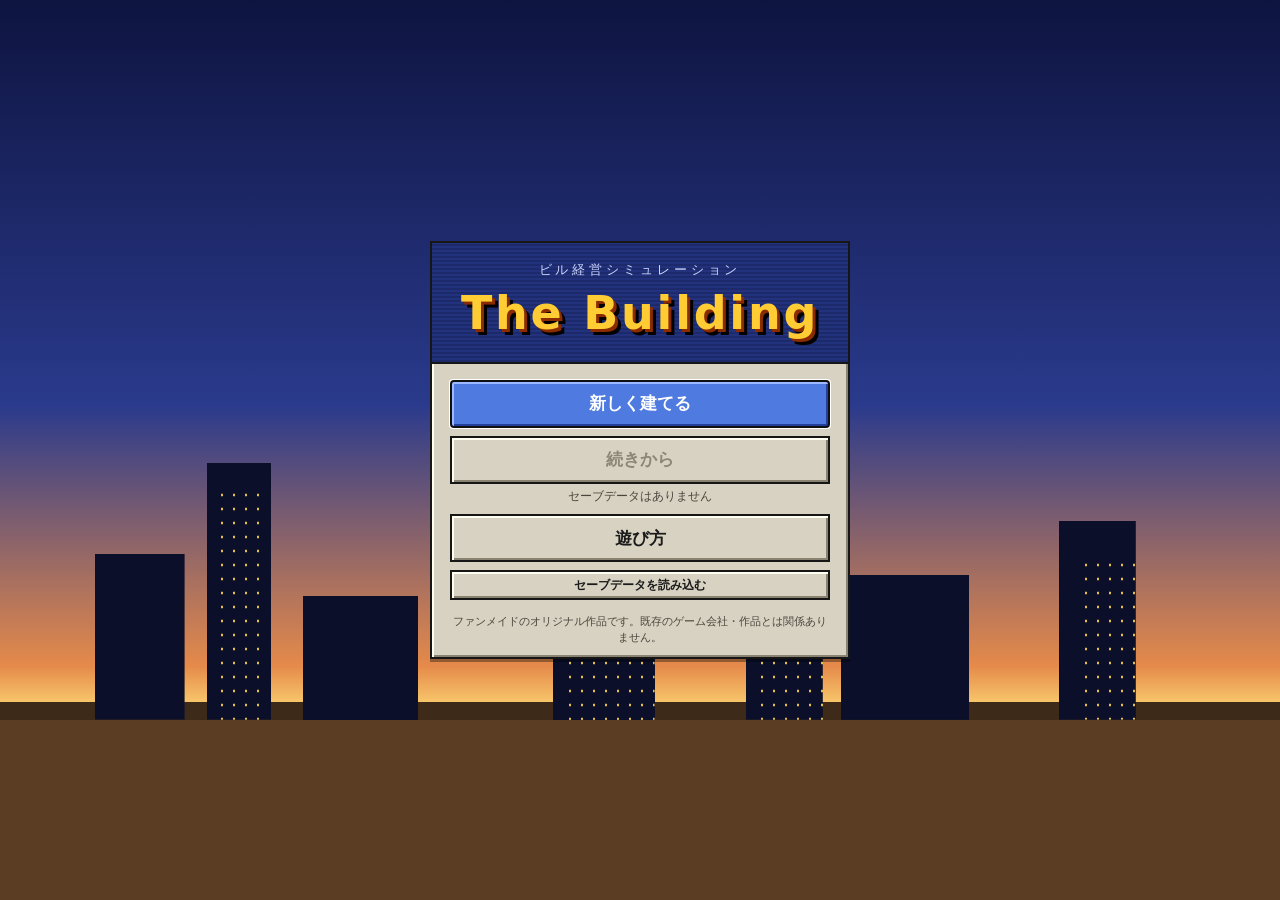
==== index.html @ 1d13aba8 "Add The Building: a browser tower-building simulation Static ES-module SPA (no build step) inspired " ====
<!doctype html>
<html lang="ja">
<head>
<meta charset="utf-8">
<meta name="viewport" content="width=device-width, initial-scale=1, maximum-scale=1, user-scalable=no, viewport-fit=cover">
<meta name="theme-color" content="#1c2a6b">
<meta name="description" content="The Building: ブラウザで遊べるビル経営シミュレーション。ロビーから100階の大聖堂まで、超高層ビルを育てよう。">
<meta name="mobile-web-app-capable" content="yes">
<meta name="apple-mobile-web-app-capable" content="yes">
<meta name="apple-mobile-web-app-status-bar-style" content="black-translucent">
<meta name="apple-mobile-web-app-title" content="The Building">
<meta name="format-detection" content="telephone=no">
<title>The Building</title>
<link rel="icon" type="image/svg+xml" href="data:image/svg+xml,%3Csvg xmlns='http://www.w3.org/2000/svg' viewBox='0 0 16 16' shape-rendering='crispEdges'%3E%3Crect width='16' height='16' fill='%232b4fa8'/%3E%3Crect x='0' y='13' width='16' height='3' fill='%235a3d22'/%3E%3Crect x='5' y='2' width='6' height='11' fill='%23222'/%3E%3Crect x='6' y='3' width='4' height='10' fill='%23d9d4c4'/%3E%3Crect x='6' y='4' width='1' height='1' fill='%23ffd34d'/%3E%3Crect x='8' y='4' width='1' height='1' fill='%23ffd34d'/%3E%3Crect x='7' y='6' width='1' height='1' fill='%23ffd34d'/%3E%3Crect x='9' y='6' width='1' height='1' fill='%23ffd34d'/%3E%3Crect x='6' y='8' width='1' height='1' fill='%23ffd34d'/%3E%3Crect x='8' y='8' width='1' height='1' fill='%23ffd34d'/%3E%3Crect x='7' y='11' width='2' height='2' fill='%23553'/%3E%3Crect x='7' y='0' width='2' height='2' fill='%23ffd34d'/%3E%3C/svg%3E">
<link rel="manifest" href="manifest.json">
<link rel="stylesheet" href="css/style.css">
</head>
<body>
<div id="app" class="is-title">
  <canvas id="view" aria-label="ビルの断面図"></canvas>

  <header id="hud" class="frame">
    <button class="hud-star" id="hud-star" title="★の進捗と財務"><span id="hud-stars">★☆☆☆☆</span></button>
    <button class="hud-cell hud-money" id="hud-money" title="財務を見る">
      <span class="hud-label">資金</span><span class="hud-val" id="hud-money-val">$0</span>
      <span class="hud-sub" id="hud-net"></span>
    </button>
    <div class="hud-cell hud-pop"><span class="hud-label">人口</span><span class="hud-val" id="hud-pop">0</span></div>
    <div class="hud-cell hud-date"><span class="hud-label" id="hud-day">1日目</span><span class="hud-val" id="hud-time">月 06:00</span></div>
    <div class="hud-speed" id="hud-speed" role="group" aria-label="速度"></div>
    <div class="hud-buttons">
      <button class="btn-icon" id="btn-mute" title="効果音 (M)" aria-label="効果音"></button>
      <button class="btn-icon" id="btn-menu" title="メニュー" aria-label="メニュー">☰</button>
    </div>
  </header>
  <div id="pause-badge" hidden>一時停止中</div>

  <div id="toasts" aria-live="polite"></div>

  <aside id="panel" class="frame" hidden></aside>

  <div id="confirm-bar" class="frame" hidden>
    <div class="cb-text"><b id="cb-name"></b><span id="cb-cost"></span></div>
    <button class="btn" id="cb-cancel">✕ やめる</button>
    <button class="btn btn-primary" id="cb-ok">✓ 建設</button>
  </div>

  <nav id="toolbar" class="frame" aria-label="施設ツールバー">
    <div class="tb-tabs" id="tb-tabs" role="tablist"></div>
    <div class="tb-row">
      <div class="tb-fixed" id="tb-fixed"></div>
      <div class="tb-items" id="tb-items"></div>
    </div>
    <div class="tb-hint" id="tb-hint"></div>
  </nav>
  <div id="tooltip" hidden></div>

  <section id="title-screen">
    <div class="title-sky" aria-hidden="true"></div>
    <div class="title-box frame">
      <div class="title-logo" aria-label="The Building">
        <span class="tl-sub">ビル経営シミュレーション</span>
        <h1>The Building</h1>
      </div>
      <div class="title-buttons">
        <button class="btn btn-big btn-primary" id="t-new">新しく建てる</button>
        <button class="btn btn-big" id="t-continue">続きから</button>
        <div class="t-saveinfo" id="t-saveinfo"></div>
        <button class="btn btn-big" id="t-help">遊び方</button>
        <button class="btn btn-small" id="t-import">セーブデータを読み込む</button>
      </div>
      <p class="title-note">ファンメイドのオリジナル作品です。既存のゲーム会社・作品とは関係ありません。</p>
    </div>
  </section>

  <div id="modal-root"></div>
  <div id="fatal" hidden></div>
</div>
<noscript><p style="padding:2em;font-size:18px">このゲームを遊ぶには JavaScript を有効にしてください。</p></noscript>
<script>
  // モジュールの読み込みに失敗したときの最終手段の表示
  window.__showFatal = function (msg) {
    var el = document.getElementById('fatal');
    if (!el) return;
    el.hidden = false;
    el.innerHTML = '<div class="frame fatal-box"><h2>読み込みに失敗しました</h2><p></p><button class="btn" onclick="location.reload()">再読み込み</button></div>';
    el.querySelector('p').textContent = String(msg || '');
  };
  // 起動前のエラー（構文エラー・読み込み失敗など）は画面に出す。起動後はゲーム内で扱う
  window.addEventListener('error', function (e) {
    if (window.__gameStarted) return;
    window.__showFatal((e.error && (e.error.stack || e.error.message)) || e.message || 'スクリプトエラー');
  });
  window.addEventListener('unhandledrejection', function (e) {
    if (window.__gameStarted) return;
    var r = e.reason;
    window.__showFatal((r && (r.stack || r.message)) || String(r));
  });
  // iOS のピンチによるページ拡大を防ぐ
  document.addEventListener('gesturestart', function (e) { e.preventDefault(); });
</script>
<script type="module" src="js/main.js" onerror="window.__showFatal('js/main.js を読み込めませんでした')"></script>
<script>
  // ES Modules に対応していない古いブラウザ向け
  if (!('noModule' in HTMLScriptElement.prototype)) window.__showFatal('このブラウザは古いため遊べません。最新の Chrome / Safari / Firefox / Edge をお使いください。');
</script>
</body>
</html>
---- css/style.css ----
/* The Building UI スタイル（少しレトロなゲーム風の枠） */
:root {
  --panel: #d8d2c2;
  --panel-2: #c9c2b0;
  --hi: #fffcf0;
  --lo: #8a8372;
  --edge: #161616;
  --ink: #1b1b1b;
  --ink-2: #4a463d;
  --navy: #1c2a6b;
  --navy-2: #2f46a8;
  --gold: #ffcc33;
  --gold-2: #b8860b;
  --good: #23913a;
  --fair: #c99400;
  --bad: #cc3322;
  --money: #1e7a2e;
  --lcd: #142016;
  --lcd-ink: #b7f28a;
  --sat: env(safe-area-inset-top, 0px);
  --sab: env(safe-area-inset-bottom, 0px);
  --sal: env(safe-area-inset-left, 0px);
  --sar: env(safe-area-inset-right, 0px);
  --font: system-ui, -apple-system, "Hiragino Sans", "Hiragino Kaku Gothic ProN", "Noto Sans JP", "Yu Gothic UI", Meiryo, sans-serif;
  --mono: ui-monospace, "SF Mono", Menlo, Consolas, "Courier New", monospace;
  color-scheme: light;
}

* { box-sizing: border-box; }
html, body {
  margin: 0; height: 100%; overflow: hidden;
  background: #0d1030; color: var(--ink);
  font-family: var(--font); font-size: 14px; line-height: 1.4;
  overscroll-behavior: none;
  -webkit-text-size-adjust: 100%;
  -webkit-tap-highlight-color: transparent;
  -webkit-user-select: none; user-select: none;
  -webkit-touch-callout: none;
}
body { position: fixed; inset: 0; touch-action: manipulation; }
button, input, textarea { font-family: inherit; font-size: inherit; color: inherit; }
button { touch-action: manipulation; cursor: pointer; }
textarea, input[type=text] { -webkit-user-select: text; user-select: text; }
[hidden] { display: none !important; }

#app { position: fixed; inset: 0; overflow: hidden; }
#view {
  position: absolute; inset: 0; width: 100%; height: 100%;
  display: block; touch-action: none; outline: none;
  image-rendering: pixelated; image-rendering: crisp-edges;
  cursor: default;
}
#view.c-build { cursor: crosshair; }
#view.c-pan { cursor: grab; }
#view.c-panning { cursor: grabbing; }
#view.c-bulldoze { cursor: not-allowed; }
#view.c-bulldoze { cursor: crosshair; }

/* ---------- 共通の枠とボタン ---------- */
.frame {
  background: var(--panel);
  border: 2px solid var(--edge);
  box-shadow: inset 2px 2px 0 var(--hi), inset -2px -2px 0 var(--lo), 0 3px 0 rgba(0,0,0,.35);
}
.titlebar {
  background: repeating-linear-gradient(0deg, var(--navy) 0 2px, #22327c 2px 4px);
  color: #fff; font-weight: 700; padding: 6px 10px; letter-spacing: .05em;
  display: flex; align-items: center; gap: 8px; border-bottom: 2px solid var(--edge);
}
.titlebar .tb-title { flex: 1; min-width: 0; overflow: hidden; text-overflow: ellipsis; white-space: nowrap; }
.btn {
  display: inline-flex; align-items: center; justify-content: center; gap: 6px;
  min-height: 36px; padding: 6px 14px;
  background: var(--panel); color: var(--ink);
  border: 2px solid var(--edge); border-radius: 0;
  box-shadow: inset 2px 2px 0 var(--hi), inset -2px -2px 0 var(--lo);
  font-weight: 700; line-height: 1.2; white-space: nowrap;
}
.btn:hover { background: #e4dfd1; }
.btn:active, .btn.is-on {
  box-shadow: inset 2px 2px 0 var(--lo), inset -2px -2px 0 var(--hi);
  background: var(--panel-2);
}
.btn:disabled { color: #8c8678; cursor: not-allowed; background: var(--panel); box-shadow: inset 2px 2px 0 var(--hi), inset -2px -2px 0 var(--lo); }
.btn-primary { background: #4f7be0; color: #fff; box-shadow: inset 2px 2px 0 #9cb9ff, inset -2px -2px 0 #22409a; }
.btn-primary:hover { background: #5f8bf0; }
.btn-primary:active { background: #3d66c8; box-shadow: inset 2px 2px 0 #22409a, inset -2px -2px 0 #9cb9ff; }
.btn-danger { background: #e05a48; color: #fff; box-shadow: inset 2px 2px 0 #ffaa9c, inset -2px -2px 0 #8a2418; }
.btn-danger:hover { background: #ec6b59; }
.btn-big { min-height: 48px; font-size: 17px; width: 100%; }
.btn-small { min-height: 30px; font-size: 12px; padding: 4px 10px; }
.btn-icon {
  width: 40px; height: 40px; padding: 0; font-size: 18px;
  display: inline-flex; align-items: center; justify-content: center;
  background: var(--panel); border: 2px solid var(--edge);
  box-shadow: inset 2px 2px 0 var(--hi), inset -2px -2px 0 var(--lo);
}
.btn-icon:active { box-shadow: inset 2px 2px 0 var(--lo), inset -2px -2px 0 var(--hi); }
.lcd {
  background: var(--lcd); color: var(--lcd-ink); font-family: var(--mono);
  font-variant-numeric: tabular-nums; border: 2px solid var(--edge);
  box-shadow: inset 2px 2px 0 #000, inset -1px -1px 0 #3b4c3d;
}
.num { font-family: var(--mono); font-variant-numeric: tabular-nums; }

/* ---------- HUD ---------- */
#hud {
  position: absolute; z-index: 20; left: 0; right: 0; top: 0;
  padding: calc(4px + var(--sat)) calc(6px + var(--sar)) 4px calc(6px + var(--sal));
  display: flex; align-items: stretch; gap: 6px; flex-wrap: nowrap;
  border-width: 0 0 2px 0;
}
.hud-star {
  display: flex; align-items: center; padding: 0 10px; min-height: 40px;
  background: var(--navy); color: var(--gold); border: 2px solid var(--edge);
  box-shadow: inset 2px 2px 0 #4b5fb8, inset -2px -2px 0 #0b1340;
  font-size: 20px; letter-spacing: 1px; text-shadow: 0 2px 0 #000; white-space: nowrap;
}
.hud-star .dim { color: #55607f; }
.hud-star.is-tower { color: #fff; background: linear-gradient(90deg, #b8860b, #ffcc33, #b8860b); text-shadow: 0 2px 0 #6a4800; font-weight: 800; }
.hud-cell {
  display: flex; flex-direction: column; justify-content: center; min-width: 0;
  padding: 2px 10px; border: 2px solid var(--edge);
  background: var(--lcd); color: var(--lcd-ink);
  box-shadow: inset 2px 2px 0 #000, inset -1px -1px 0 #3b4c3d;
  text-align: left;
}
button.hud-cell:hover { filter: brightness(1.15); }
.hud-label { font-size: 10px; color: #7fae66; line-height: 1.1; white-space: nowrap; }
.hud-val { font-family: var(--mono); font-variant-numeric: tabular-nums; font-size: 17px; font-weight: 700; line-height: 1.15; white-space: nowrap; }
.hud-sub { font-family: var(--mono); font-size: 10px; line-height: 1.1; white-space: nowrap; }
.hud-sub.pos { color: #8ef59a; } .hud-sub.neg { color: #ff8f7a; }
.hud-money { min-width: 150px; }
.hud-money .hud-val.neg { color: #ff8f7a; }
.hud-pop { min-width: 84px; }
.hud-date { min-width: 120px; }
.hud-speed { display: flex; align-items: stretch; margin-left: auto; }
.hud-speed button {
  min-width: 40px; height: 40px; padding: 0 6px; font-weight: 800; font-family: var(--mono);
  background: var(--panel); border: 2px solid var(--edge); margin-left: -2px;
  box-shadow: inset 2px 2px 0 var(--hi), inset -2px -2px 0 var(--lo);
  font-size: 14px;
}
.hud-speed button:first-child { margin-left: 0; }
.hud-speed button.is-on { background: var(--navy-2); color: #fff; box-shadow: inset 2px 2px 0 #0d1a55, inset -2px -2px 0 #6f89e8; }
.hud-speed button.is-on.pause { background: #c0392b; box-shadow: inset 2px 2px 0 #6e1b12, inset -2px -2px 0 #f08a7e; }
.hud-buttons { display: flex; gap: 4px; }

#pause-badge {
  position: absolute; z-index: 19; left: 50%; transform: translateX(-50%);
  top: calc(var(--hud-h, 52px) + 8px);
  background: #c0392b; color: #fff; font-weight: 800; padding: 3px 12px; border: 2px solid var(--edge);
  letter-spacing: .2em; animation: blink 1.2s steps(2, start) infinite; pointer-events: none;
}
@keyframes blink { to { visibility: hidden; } }

/* ---------- トースト ---------- */
#toasts {
  position: absolute; z-index: 30; left: calc(54px + var(--sal));
  top: calc(var(--hud-h, 52px) + 8px);
  width: min(400px, calc(100% - 70px)); display: flex; flex-direction: column; gap: 4px;
  pointer-events: none; /* 下のキャンバスのクリックを邪魔しない */
}
.toast {
  pointer-events: none; display: flex; align-items: center; gap: 8px;
  padding: 5px 8px; background: rgba(16, 20, 48, .88); color: #fff;
  border: 2px solid #000; box-shadow: inset 0 0 0 1px #5865a8, 0 3px 0 rgba(0,0,0,.4);
  font-size: 12px; line-height: 1.35; animation: toast-in .18s steps(3) both;
}
.toast.is-out { animation: toast-out .25s steps(3) both; }
.toast .t-icon { flex: none; width: 20px; text-align: center; font-size: 15px; }
.toast .t-text { flex: 1; min-width: 0; }
.toast .t-go {
  pointer-events: auto; flex: none; font-size: 11px; font-weight: 700; color: #ffd76a; background: rgba(255, 215, 106, .12);
  border: 1px solid #ffd76a; padding: 3px 7px; min-height: 26px; cursor: pointer;
}
.toast .t-go:hover { background: rgba(255, 215, 106, .3); }
.toast.k-good { box-shadow: inset 4px 0 0 #3fcf5f, 0 3px 0 rgba(0,0,0,.4); }
.toast.k-bad { box-shadow: inset 4px 0 0 #ff5a44, 0 3px 0 rgba(0,0,0,.4); }
.toast.k-money { box-shadow: inset 4px 0 0 #9be564, 0 3px 0 rgba(0,0,0,.4); }
.toast.k-star { box-shadow: inset 4px 0 0 var(--gold), 0 3px 0 rgba(0,0,0,.4); }
.toast.k-event { box-shadow: inset 4px 0 0 #ff9f1a, 0 3px 0 rgba(0,0,0,.4); }
.toast.k-complaint { box-shadow: inset 4px 0 0 #ff7ab8, 0 3px 0 rgba(0,0,0,.4); }
@keyframes toast-in { from { opacity: 0; transform: translateY(-8px); } }
@keyframes toast-out { to { opacity: 0; transform: translateY(-8px); } }

/* ---------- ツールバー ---------- */
#toolbar {
  position: absolute; z-index: 20; left: 0; right: 0; bottom: 0;
  padding: 0 var(--sar) var(--sab) var(--sal);
  border-width: 2px 0 0 0;
  display: flex; flex-direction: column;
}
.tb-tabs {
  display: flex; gap: 0; overflow-x: auto; scrollbar-width: none;
  background: var(--panel-2); border-bottom: 2px solid var(--edge);
  padding: 4px 4px 0;
}
.tb-tabs::-webkit-scrollbar, .tb-items::-webkit-scrollbar { display: none; }
.tb-tab {
  flex: none; padding: 5px 12px 4px; min-height: 30px; font-weight: 700; font-size: 13px;
  background: #b9b2a0; color: var(--ink-2); border: 2px solid var(--edge); border-bottom: 0;
  margin-right: -2px; box-shadow: inset 2px 2px 0 #ddd6c4;
  position: relative; top: 2px;
}
.tb-tab.is-on { background: var(--panel); color: var(--ink); box-shadow: inset 2px 2px 0 var(--hi); z-index: 1; padding-bottom: 6px; }
.tb-tab .dot { display: inline-block; width: 6px; height: 6px; background: #e33; margin-left: 4px; vertical-align: middle; }
.tb-row { display: flex; align-items: stretch; min-height: 76px; }
.tb-fixed { display: flex; gap: 4px; padding: 6px 6px; border-right: 2px solid var(--lo); flex: none; }
.tb-items {
  display: flex; gap: 4px; padding: 6px; overflow-x: auto; overflow-y: hidden; flex: 1;
  scroll-snap-type: x proximity; overscroll-behavior-x: contain; touch-action: pan-x;
  scrollbar-width: thin;
}
.tool {
  flex: none; width: 92px; padding: 3px 3px 2px; scroll-snap-align: start;
  display: flex; flex-direction: column; align-items: center; gap: 1px;
  background: var(--panel); border: 2px solid var(--edge);
  box-shadow: inset 2px 2px 0 var(--hi), inset -2px -2px 0 var(--lo);
  position: relative; touch-action: pan-x;
}
.tool:hover { background: #e6e1d3; }
.tool.is-on { background: #fff6c8; box-shadow: inset 2px 2px 0 var(--lo), inset -2px -2px 0 var(--hi), 0 0 0 2px var(--gold-2); }
.tool img, .tool canvas { width: 48px; height: 30px; image-rendering: pixelated; display: block; }
.tool .t-name { font-size: 11px; font-weight: 700; line-height: 1.15; white-space: nowrap; max-width: 100%; overflow: hidden; text-overflow: ellipsis; }
.tool .t-cost { font-family: var(--mono); font-size: 11px; line-height: 1.1; color: var(--money); font-weight: 700; }
.tool.no-money .t-cost { color: var(--bad); }
.tool.locked { background: #b3ad9e; }
.tool.locked img { filter: grayscale(1) brightness(.6); opacity: .7; }
.tool.locked .t-name, .tool.locked .t-cost { color: #6c6658; }
.tool .t-lock {
  position: absolute; top: 2px; right: 2px; font-size: 10px; font-weight: 800;
  background: var(--navy); color: var(--gold); padding: 0 3px; border: 1px solid #000;
}
.tool.fixed { width: 64px; }
.tb-hint {
  font-size: 12px; color: var(--ink-2); padding: 2px 10px 4px; min-height: 20px; line-height: 1.35;
  overflow: hidden; display: -webkit-box; -webkit-box-orient: vertical; -webkit-line-clamp: 2; line-clamp: 2;
  border-top: 1px solid var(--lo);
}

/* ---------- 次にやること（オンボーディング） ---------- */
#guide {
  position: absolute; z-index: 21; left: calc(54px + var(--sal)); bottom: calc(var(--tb-h, 130px) + 10px);
  width: 264px; padding: 0; font-size: 12px;
}
#guide .g-head { display: flex; align-items: center; gap: 6px; padding: 4px 6px 4px 10px; cursor: pointer; }
#guide .g-head .tb-title { font-size: 12px; }
#guide .g-toggle, #guide .g-close { width: 26px; height: 22px; min-height: 0; padding: 0; font-size: 12px; }
#guide ul { list-style: none; margin: 0; padding: 6px 10px 8px; display: grid; gap: 3px; }
#guide li { display: flex; gap: 6px; align-items: baseline; color: var(--ink-2); }
#guide li .ck { flex: none; width: 14px; height: 14px; border: 2px solid var(--edge); background: #fff; display: inline-flex; align-items: center; justify-content: center; font-size: 10px; font-weight: 900; color: var(--good); position: relative; top: 2px; }
#guide li.done { color: #8a8372; text-decoration: line-through; }
#guide li.next { color: var(--ink); font-weight: 700; }
#guide li.next .ck { border-color: var(--navy-2); box-shadow: 0 0 0 2px #ffd34d; }
#guide li.sub { font-size: 11px; padding-left: 4px; }
#guide .g-next { display: none; }
#guide.collapsed ul { display: none; }
#guide.collapsed .g-next { display: block; padding: 0 10px 6px; font-weight: 700; white-space: nowrap; overflow: hidden; text-overflow: ellipsis; }
#guide .titlebar { border-bottom-width: 0; }
#guide:not(.collapsed) .titlebar { border-bottom-width: 2px; }
#app.is-title #guide { display: none !important; }
#tooltip {
  position: absolute; z-index: 40; max-width: 260px; pointer-events: none;
  background: #fffbe0; color: var(--ink); border: 2px solid var(--edge); padding: 6px 8px;
  box-shadow: 3px 3px 0 rgba(0,0,0,.35); font-size: 12px;
}
#tooltip b { font-size: 13px; }
#tooltip .tt-cost { font-family: var(--mono); color: var(--money); font-weight: 700; }
#tooltip .tt-lock { color: var(--bad); font-weight: 700; }
#tooltip .tt-meta { color: var(--ink-2); }

/* ---------- 確定バー（タッチの配置プレビュー） ---------- */
#confirm-bar {
  position: absolute; z-index: 25; left: 50%; transform: translateX(-50%);
  bottom: calc(var(--tb-h, 130px) + 10px);
  display: flex; align-items: center; gap: 8px; padding: 6px 8px;
  max-width: calc(100% - 16px);
}
#confirm-bar .cb-text { display: flex; flex-direction: column; font-size: 12px; line-height: 1.25; min-width: 0; margin-right: 4px; }
#confirm-bar .cb-text b { font-size: 14px; white-space: nowrap; }
#confirm-bar #cb-cost { font-family: var(--mono); font-weight: 700; color: var(--money); white-space: nowrap; overflow: hidden; text-overflow: ellipsis; }
#confirm-bar.bad #cb-cost { color: var(--bad); font-family: var(--font); }
#confirm-bar .btn { min-height: 44px; }

/* ---------- 情報パネル ---------- */
#panel {
  position: absolute; z-index: 22; right: calc(10px + var(--sar));
  top: calc(var(--hud-h, 52px) + 10px);
  width: 300px; max-height: calc(100% - var(--hud-h, 52px) - var(--tb-h, 130px) - 24px);
  display: flex; flex-direction: column; padding: 0;
  animation: panel-in .15s steps(3) both;
}
@keyframes panel-in { from { opacity: 0; transform: translateX(16px); } }
#panel .p-body { overflow-y: auto; padding: 8px 10px 10px; overscroll-behavior: contain; }
#panel .p-sub { font-size: 12px; color: var(--ink-2); margin-bottom: 6px; }
#panel .p-level { display: inline-flex; align-items: center; gap: 6px; font-weight: 700; font-size: 12px; margin-bottom: 6px; padding: 2px 8px; border: 2px solid var(--edge); color: #fff; }
#panel .p-level.good { background: var(--good); }
#panel .p-level.fair { background: var(--fair); }
#panel .p-level.bad { background: var(--bad); }
#panel .p-handle { display: none; }
#panel .p-warn { font-size: 12px; font-weight: 700; color: #fff; background: #b8341f; border: 2px solid var(--edge); padding: 3px 8px; margin-bottom: 6px; }
.stats { width: 100%; border-collapse: collapse; font-size: 13px; margin-bottom: 8px; }
.stats th { text-align: left; font-weight: 400; color: var(--ink-2); padding: 3px 6px 3px 0; white-space: nowrap; vertical-align: top; }
.stats td { text-align: right; font-weight: 700; padding: 3px 0; font-variant-numeric: tabular-nums; }
.stats tr + tr th, .stats tr + tr td { border-top: 1px dotted var(--lo); }
.p-actions { display: grid; grid-template-columns: 1fr; gap: 6px; }
.p-actions .btn { justify-content: space-between; width: 100%; }
.p-actions .btn .a-cost { font-family: var(--mono); font-size: 12px; opacity: .9; }
.btn-close { width: 30px; height: 26px; min-height: 0; padding: 0; background: var(--panel); color: var(--ink); font-size: 14px; border: 2px solid #000; box-shadow: inset 1px 1px 0 var(--hi), inset -1px -1px 0 var(--lo); }

/* ---------- モーダル ---------- */
.modal-wrap {
  position: absolute; inset: 0; z-index: 60; display: flex; align-items: center; justify-content: center;
  padding: calc(12px + var(--sat)) calc(12px + var(--sar)) calc(12px + var(--sab)) calc(12px + var(--sal));
  background: rgba(8, 10, 30, .55);
  animation: fade-in .15s steps(3) both;
}
@keyframes fade-in { from { opacity: 0; } }
.modal {
  width: min(460px, 100%); max-height: 100%; display: flex; flex-direction: column; padding: 0;
  animation: pop-in .2s steps(4) both;
}
.modal.wide { width: min(640px, 100%); }
@keyframes pop-in { from { transform: scale(.9); opacity: 0; } }
.modal .m-body { padding: 12px 14px; overflow-y: auto; -webkit-user-select: text; user-select: text; overscroll-behavior: contain; }
.modal .m-body p { margin: 0 0 10px; }
.modal .m-body h3 { margin: 14px 0 6px; font-size: 15px; border-bottom: 2px solid var(--lo); padding-bottom: 2px; }
.modal .m-body h3:first-child { margin-top: 0; }
.modal .m-body ul { margin: 0 0 8px; padding-left: 1.3em; }
.modal .m-body li { margin: 2px 0; }
.modal .m-foot { display: flex; flex-wrap: wrap; gap: 8px; justify-content: flex-end; padding: 10px 14px 12px; border-top: 2px solid var(--lo); }
.modal .m-foot.col { flex-direction: column; }
.modal .m-foot.col .btn { width: 100%; }
.modal.k-bomb .titlebar, .modal.k-fire .titlebar { background: repeating-linear-gradient(0deg, #8f1d12 0 2px, #a72518 2px 4px); }
.modal.k-vip .titlebar, .modal.k-wedding .titlebar { background: repeating-linear-gradient(0deg, #7a5300 0 2px, #8f6200 2px 4px); }
.prompt-icon { font-size: 40px; text-align: center; margin: 4px 0 8px; }
.menu-list { display: grid; gap: 6px; }
.menu-list .btn { justify-content: flex-start; width: 100%; }
.menu-list .btn .k { margin-left: auto; font-family: var(--mono); font-size: 11px; color: var(--ink-2); font-weight: 400; }
kbd { font-family: var(--mono); font-size: 11px; background: #fff; border: 1px solid #555; border-bottom-width: 2px; padding: 0 4px; }
.keys { width: 100%; border-collapse: collapse; font-size: 13px; }
.keys td { padding: 3px 4px; vertical-align: top; border-top: 1px dotted var(--lo); }
.keys td:first-child { white-space: nowrap; width: 40%; }
textarea.io {
  width: 100%; height: 140px; font-family: var(--mono); font-size: 11px;
  border: 2px solid var(--edge); background: #fff; padding: 6px; resize: vertical;
  box-shadow: inset 2px 2px 0 #aaa;
}
.reqs { list-style: none; padding: 0 !important; }
.reqs li { display: flex; gap: 8px; align-items: baseline; }
.reqs .ck { flex: none; width: 18px; height: 18px; border: 2px solid var(--edge); background: #fff; display: inline-flex; align-items: center; justify-content: center; font-size: 13px; font-weight: 900; color: var(--good); position: relative; top: 3px; }
.reqs li.done { color: var(--ink-2); }
.big-stars { font-size: 28px; color: var(--gold); text-shadow: 0 2px 0 #6a4800, 0 0 0 #000; letter-spacing: 2px; text-align: center; }
.big-stars .dim { color: #b7b09e; text-shadow: none; }
.fin { width: 100%; border-collapse: collapse; font-size: 13px; }
.fin th, .fin td { padding: 4px 6px; border: 1px solid var(--lo); }
.fin th { background: var(--panel-2); font-weight: 700; }
.fin td { text-align: right; font-family: var(--mono); font-variant-numeric: tabular-nums; background: #f3efe4; }
.fin td.pos { color: var(--money); } .fin td.neg { color: var(--bad); }
.fin tr th:first-child { text-align: left; }

/* ---------- ★昇格の演出 ---------- */
.celebrate {
  position: absolute; inset: 0; z-index: 70; display: flex; align-items: center; justify-content: center; flex-direction: column;
  background: radial-gradient(circle at 50% 45%, rgba(255, 214, 90, .45), rgba(10, 12, 40, .82) 60%);
  color: #fff; text-align: center; padding: 20px; cursor: pointer;
  animation: fade-in .3s both;
}
.celebrate .c-star {
  font-size: min(42vw, 200px); line-height: 1; color: var(--gold);
  text-shadow: 0 6px 0 #8a5a00, 0 0 40px rgba(255, 220, 90, .8);
  animation: star-pop .9s cubic-bezier(.2, 1.6, .4, 1) both, star-spin 6s linear .9s infinite;
}
@keyframes star-pop { from { transform: scale(0) rotate(-180deg); } }
@keyframes star-spin { 50% { transform: scale(1.06); } }
.celebrate h2 { font-size: clamp(26px, 6vw, 44px); margin: 10px 0 4px; text-shadow: 0 3px 0 #000; letter-spacing: .08em; }
.celebrate .c-unlock { margin: 6px 0 12px; font-size: 14px; max-width: 520px; }
.celebrate .c-unlock .u {
  display: inline-flex; align-items: center; gap: 4px; margin: 3px; padding: 2px 8px 2px 2px;
  background: rgba(255,255,255,.12); border: 1px solid rgba(255,255,255,.4);
}
.celebrate .c-unlock img { width: 32px; height: 20px; image-rendering: pixelated; }
.celebrate .c-tap { font-size: 12px; opacity: .8; animation: blink 1.2s steps(2, start) infinite; margin-top: 10px; }
.confetti { position: absolute; inset: 0; pointer-events: none; overflow: hidden; }
.confetti i { position: absolute; top: -12px; width: 8px; height: 12px; animation: fall linear forwards; }
@keyframes fall { to { transform: translateY(110vh) rotate(720deg); } }

/* ---------- エンディング ---------- */
.ending {
  position: absolute; inset: 0; z-index: 80; overflow-y: auto;
  background: linear-gradient(#0b1240, #3a2470 55%, #f3a64a);
  color: #fff; display: flex; align-items: center; justify-content: center;
  padding: calc(20px + var(--sat)) 16px calc(20px + var(--sab));
  animation: fade-in 1s both;
}
.ending .e-box { width: min(560px, 100%); text-align: center; }
.ending .e-tower { font-size: clamp(40px, 12vw, 84px); font-weight: 900; letter-spacing: .12em; color: var(--gold); text-shadow: 0 5px 0 #6a4800, 0 0 30px rgba(255,210,80,.7); margin: 0; animation: star-pop 1.2s cubic-bezier(.2,1.6,.4,1) both; }
.ending h2 { margin: 6px 0 14px; font-size: clamp(18px, 4.5vw, 26px); }
.ending p { opacity: .92; }
.ending .fin td { background: rgba(255,255,255,.1); color: #fff; }
.ending .fin th { background: rgba(0,0,0,.25); color: #fff; }
.ending .e-btns { display: flex; gap: 10px; justify-content: center; flex-wrap: wrap; margin-top: 18px; }

/* ---------- タイトル画面 ---------- */
#title-screen {
  position: absolute; inset: 0; z-index: 50; display: flex; align-items: center; justify-content: center;
  padding: calc(16px + var(--sat)) calc(16px + var(--sar)) calc(16px + var(--sab)) calc(16px + var(--sal));
  overflow-y: auto;
}
#app:not(.is-title) #title-screen { display: none; }
#app.is-title #hud, #app.is-title #toolbar, #app.is-title #panel, #app.is-title #pause-badge, #app.is-title #confirm-bar { display: none !important; }
.title-sky {
  position: absolute; inset: 0; z-index: -1;
  background:
    linear-gradient(transparent 78%, #3d2a18 78%, #3d2a18 80%, #5a3d22 80%),
    linear-gradient(#0e1440 0%, #2a3a8c 45%, #e58a4a 74%, #f7c56a 78%);
}
.title-sky::before {
  /* ピクセル風のビル群シルエット */
  content: ""; position: absolute; left: 0; right: 0; bottom: 20%; height: 46%;
  background:
    linear-gradient(#0b0f2a, #0b0f2a) 8% 100% / 7% 40% no-repeat,
    linear-gradient(#0b0f2a, #0b0f2a) 17% 100% / 5% 62% no-repeat,
    linear-gradient(#0b0f2a, #0b0f2a) 26% 100% / 9% 30% no-repeat,
    linear-gradient(#0b0f2a, #0b0f2a) 47% 100% / 8% 100% no-repeat,
    linear-gradient(#0b0f2a, #0b0f2a) 49.6% 0 / 3% 106% no-repeat,
    linear-gradient(#0b0f2a, #0b0f2a) 62% 100% / 6% 55% no-repeat,
    linear-gradient(#0b0f2a, #0b0f2a) 73% 100% / 10% 35% no-repeat,
    linear-gradient(#0b0f2a, #0b0f2a) 88% 100% / 6% 48% no-repeat;
}
.title-sky::after {
  /* 窓明かり */
  content: ""; position: absolute; left: 0; right: 0; bottom: 20%; height: 46%; opacity: .9;
  background: radial-gradient(#ffd34d 1px, transparent 1.5px) 0 0 / 12px 14px;
  -webkit-mask: linear-gradient(#000, #000) 47.5% 100% / 7% 92% no-repeat, linear-gradient(#000, #000) 17.4% 100% / 4% 55% no-repeat, linear-gradient(#000, #000) 62.4% 100% / 5% 48% no-repeat, linear-gradient(#000, #000) 88.4% 100% / 5% 40% no-repeat;
          mask: linear-gradient(#000, #000) 47.5% 100% / 7% 92% no-repeat, linear-gradient(#000, #000) 17.4% 100% / 4% 55% no-repeat, linear-gradient(#000, #000) 62.4% 100% / 5% 48% no-repeat, linear-gradient(#000, #000) 88.4% 100% / 5% 40% no-repeat;
}
.title-box { width: min(420px, 100%); padding: 0 0 12px; text-align: center; margin: auto; }
.title-logo { background: repeating-linear-gradient(0deg, var(--navy) 0 2px, #22327c 2px 4px); border-bottom: 2px solid var(--edge); padding: 18px 10px 16px; }
.title-logo h1 {
  margin: 2px 0 0; font-size: clamp(32px, 9vw, 46px); font-weight: 900; letter-spacing: .06em;
  color: var(--gold); text-shadow: 3px 3px 0 #8a2b00, 6px 6px 0 #000;
}
.tl-sub { display: block; color: #cdd6ff; font-size: 13px; letter-spacing: .3em; }
.title-buttons { display: grid; gap: 8px; padding: 16px 18px 6px; }
.t-saveinfo { font-size: 12px; color: var(--ink-2); margin: -4px 0 2px; min-height: 1em; }
.title-note { font-size: 11px; color: var(--ink-2); margin: 8px 16px 0; }

#fatal { position: absolute; inset: 0; z-index: 100; display: flex; align-items: center; justify-content: center; background: rgba(0,0,0,.7); padding: 16px; }
.fatal-box { padding: 16px; max-width: 480px; }
.fatal-box p { font-family: var(--mono); font-size: 12px; white-space: pre-wrap; word-break: break-all; }

/* ---------- 小さい画面（スマホ縦） ---------- */
@media (max-width: 760px) {
  #hud { flex-wrap: wrap; gap: 4px; padding-left: calc(4px + var(--sal)); padding-right: calc(4px + var(--sar)); }
  .hud-star { font-size: 15px; padding: 0 6px; min-height: 36px; letter-spacing: 0; }
  .hud-cell { padding: 1px 6px; }
  .hud-val { font-size: 14px; }
  .hud-money { min-width: 0; flex: 1 1 110px; }
  .hud-pop { min-width: 0; flex: 0 1 70px; }
  .hud-date { min-width: 0; flex: 1 1 96px; order: 5; }
  .hud-speed { order: 6; margin-left: 0; }
  .hud-speed button { min-width: 36px; height: 36px; font-size: 13px; }
  .hud-buttons { order: 4; }
  .btn-icon { width: 36px; height: 36px; font-size: 16px; }
  .hud-sub { display: none; }
  #toasts { left: calc(6px + var(--sal)); right: calc(6px + var(--sar)); width: auto; top: calc(var(--hud-h, 90px) + 4px); gap: 3px; }
  .toast { padding: 3px 6px; gap: 6px; }
  .toast .t-text { white-space: nowrap; overflow: hidden; text-overflow: ellipsis; }
  .toast .t-go { min-height: 24px; padding: 2px 6px; }
  #guide { left: calc(6px + var(--sal)); width: min(264px, calc(100% - 12px)); bottom: calc(var(--tb-h, 130px) + 6px); }
  #app.sheet-open #guide, #app.confirming #guide { display: none; }
  .tool { width: 80px; }
  .tool.fixed { width: 58px; }
  .tb-row { min-height: 70px; }
  #panel {
    left: calc(6px + var(--sal)); right: calc(6px + var(--sar)); width: auto; top: auto;
    bottom: calc(var(--tb-h, 130px) + 6px);
    max-height: min(46vh, calc(100% - var(--hud-h, 90px) - var(--tb-h, 130px) - 16px));
    animation: sheet-in .18s steps(3) both;
  }
  @keyframes sheet-in { from { transform: translateY(24px); opacity: 0; } }
  .p-actions { grid-template-columns: 1fr 1fr; }
  .p-actions .btn { min-height: 44px; font-size: 13px; white-space: normal; text-align: left; }
}
/* 横向きの低い画面（スマホ横）: ツールバーを左の縦列にしてキャンバスを広くする */
@media (max-height: 520px) {
  .title-logo { padding: 8px 10px; }
  .title-buttons { padding-top: 8px; gap: 6px; }
  .btn-big { min-height: 40px; font-size: 15px; }
}
#app.side-tb { --tb-w: 172px; }
#app.side-tb #view { left: calc(var(--tb-w) + var(--sal)); width: calc(100% - var(--tb-w) - var(--sal)); right: auto; }
#app.side-tb #hud { flex-wrap: nowrap; gap: 4px; padding-top: calc(2px + var(--sat)); padding-bottom: 2px; }
#app.side-tb .hud-star { font-size: 14px; min-height: 32px; padding: 0 6px; letter-spacing: 0; }
#app.side-tb .hud-cell { padding: 0 6px; }
#app.side-tb .hud-label { font-size: 9px; }
#app.side-tb .hud-val { font-size: 14px; }
#app.side-tb .hud-sub { display: none; }
#app.side-tb .hud-money { min-width: 0; flex: 0 1 auto; }
#app.side-tb .hud-pop, #app.side-tb .hud-date { min-width: 0; flex: 0 1 auto; order: 0; }
#app.side-tb .hud-speed { order: 0; margin-left: auto; }
#app.side-tb .hud-buttons { order: 0; }
#app.side-tb .hud-speed button { min-width: 34px; height: 32px; font-size: 12px; }
#app.side-tb .btn-icon { width: 32px; height: 32px; font-size: 14px; }
#app.side-tb #toolbar {
  top: var(--hud-h, 40px); bottom: 0; left: 0; right: auto; width: calc(var(--tb-w) + var(--sal));
  border-width: 0 2px 0 0; padding: 0 0 var(--sab) var(--sal);
}
#app.side-tb .tb-tabs { display: grid; grid-template-columns: 1fr 1fr; gap: 2px; padding: 4px; overflow: visible; flex: none; }
#app.side-tb .tb-tab { top: 0; margin: 0; border-bottom: 2px solid var(--edge); padding: 2px 4px; min-height: 26px; font-size: 12px; }
#app.side-tb .tb-tab.is-on { padding-bottom: 2px; background: #fff6c8; }
#app.side-tb .tb-row { flex-direction: column; min-height: 0; flex: 1; }
#app.side-tb .tb-fixed { border-right: 0; border-bottom: 2px solid var(--lo); padding: 4px; }
#app.side-tb .tb-fixed .tool { flex: 1; width: auto; }
#app.side-tb .tb-items { flex-direction: column; overflow-x: hidden; overflow-y: auto; padding: 4px; touch-action: pan-y; scroll-snap-type: y proximity; overscroll-behavior: contain; }
#app.side-tb .tool { width: 100%; flex-direction: row; gap: 6px; padding: 3px 4px; touch-action: pan-y; }
#app.side-tb .tb-items .tool { display: grid; grid-template-columns: 40px 1fr; grid-template-rows: auto auto; column-gap: 6px; align-items: center; text-align: left; }
#app.side-tb .tb-items .tool img { grid-row: 1 / 3; width: 40px; height: 25px; }
#app.side-tb .tb-items .tool .t-name, #app.side-tb .tb-items .tool .t-cost { justify-self: start; }
#app.side-tb .tool.fixed img { width: 32px; height: 20px; }
#app.side-tb .tb-hint { display: none; }
#app.side-tb #panel {
  left: auto; right: calc(6px + var(--sar)); width: 270px; top: calc(var(--hud-h, 40px) + 6px); bottom: auto;
  max-height: calc(100% - var(--hud-h, 40px) - 12px); animation: panel-in .15s steps(3) both;
}
#app.side-tb .p-actions { grid-template-columns: 1fr; }
#app.side-tb .p-actions .btn { min-height: 36px; }
#app.side-tb #toasts { left: calc(var(--tb-w) + var(--sal) + 50px); right: auto; width: min(380px, calc(100% - var(--tb-w) - 340px)); min-width: 220px; top: calc(var(--hud-h, 40px) + 4px); }
#app.side-tb .toast .t-text { white-space: nowrap; overflow: hidden; text-overflow: ellipsis; }
#app.side-tb #guide { left: calc(var(--tb-w) + var(--sal) + 50px); bottom: calc(8px + var(--sab)); width: 240px; }
#app.side-tb #confirm-bar { left: calc(50% + var(--tb-w) / 2); bottom: calc(8px + var(--sab)); }
#app.side-tb.sheet-open #guide, #app.side-tb.confirming #guide { display: none; }
@media (max-width: 380px) {
  .hud-star { font-size: 13px; }
  .hud-label { font-size: 9px; }
}
@media (hover: none) {
  .btn:hover, .tool:hover { background: var(--panel); }
  .tool.is-on:hover { background: #fff6c8; }
  .btn-primary:hover { background: #4f7be0; }
}
@media (prefers-reduced-motion: reduce) {
  *, *::before, *::after { animation-duration: .01ms !important; animation-iteration-count: 1 !important; }
}
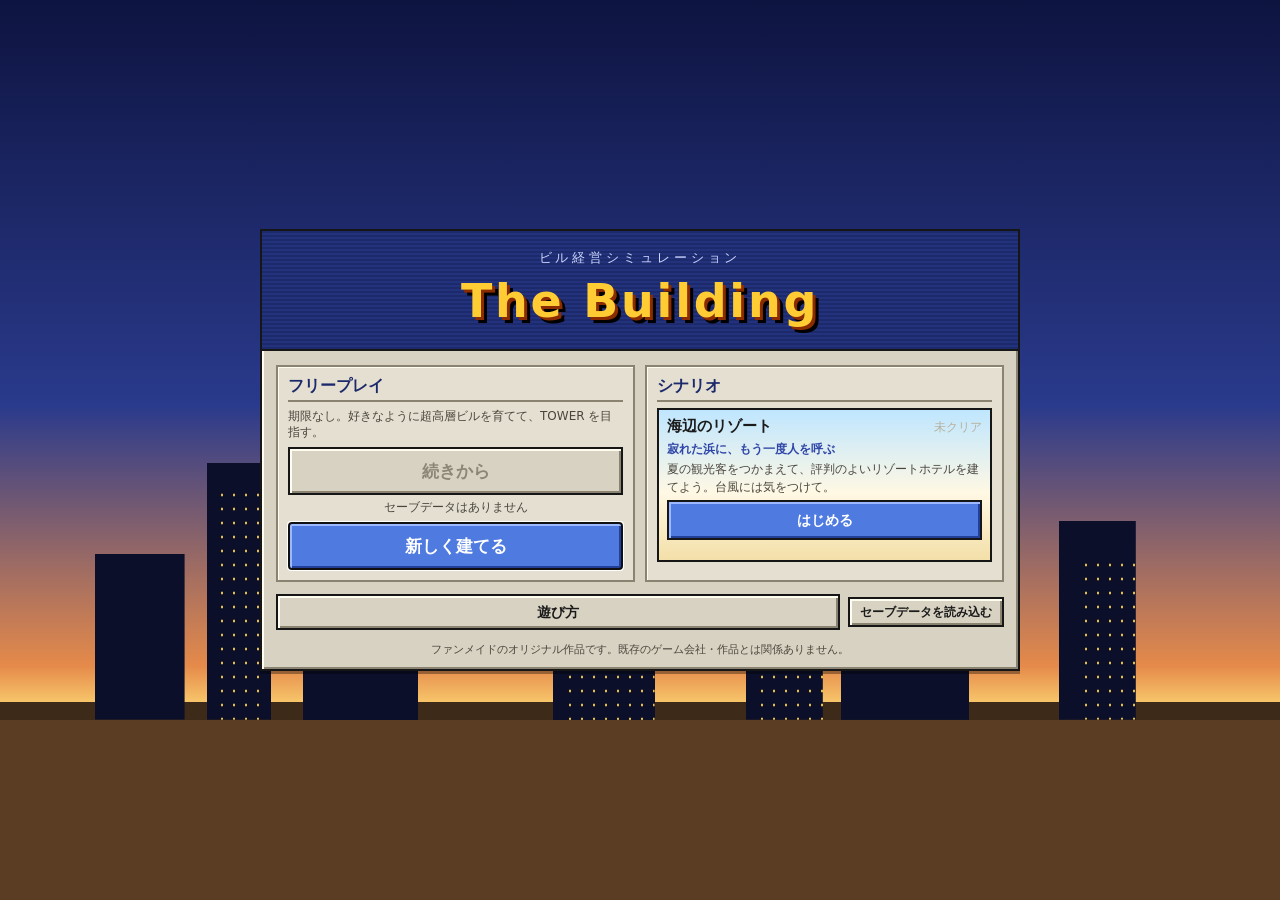
==== commit 2379c86d: "Add scenario mode with the first scenario, Seaside Resort Free play is unchanged and keeps its own s" ====
--- a/index.html
+++ b/index.html
@@ -13,6 +13,25 @@
 <title>The Building</title>
 <link rel="icon" type="image/svg+xml" href="data:image/svg+xml,%3Csvg xmlns='http://www.w3.org/2000/svg' viewBox='0 0 16 16' shape-rendering='crispEdges'%3E%3Crect width='16' height='16' fill='%232b4fa8'/%3E%3Crect x='0' y='13' width='16' height='3' fill='%235a3d22'/%3E%3Crect x='5' y='2' width='6' height='11' fill='%23222'/%3E%3Crect x='6' y='3' width='4' height='10' fill='%23d9d4c4'/%3E%3Crect x='6' y='4' width='1' height='1' fill='%23ffd34d'/%3E%3Crect x='8' y='4' width='1' height='1' fill='%23ffd34d'/%3E%3Crect x='7' y='6' width='1' height='1' fill='%23ffd34d'/%3E%3Crect x='9' y='6' width='1' height='1' fill='%23ffd34d'/%3E%3Crect x='6' y='8' width='1' height='1' fill='%23ffd34d'/%3E%3Crect x='8' y='8' width='1' height='1' fill='%23ffd34d'/%3E%3Crect x='7' y='11' width='2' height='2' fill='%23553'/%3E%3Crect x='7' y='0' width='2' height='2' fill='%23ffd34d'/%3E%3C/svg%3E">
 <link rel="manifest" href="manifest.json">
+<script>
+  // ホーム画面用のアイコン（iOS は PNG が必要なので、画像ファイルを置かずにその場で描いて data URI にする）
+  (function () {
+    try {
+      var c = document.createElement('canvas'); c.width = c.height = 180;
+      var g = c.getContext('2d'), u = 180 / 16;
+      var R = function (col, x, y, w, h) { g.fillStyle = col; g.fillRect(x * u, y * u, w * u, h * u); };
+      R('#2b4fa8', 0, 0, 16, 16); R('#5a3d22', 0, 13, 16, 3); R('#222', 5, 2, 6, 11); R('#d9d4c4', 6, 3, 4, 10);
+      [[6, 4], [8, 4], [7, 6], [9, 6], [6, 8], [8, 8]].forEach(function (p) { R('#ffd34d', p[0], p[1], 1, 1); });
+      R('#553', 7, 11, 2, 2); R('#ffd34d', 7, 0, 2, 2);
+      var l = document.createElement('link'); l.rel = 'apple-touch-icon'; l.href = c.toDataURL('image/png');
+      c.width = c.height = 0;
+      document.head.appendChild(l);
+    } catch (e) { /* アイコンが無くても遊べる */ }
+    // ホーム画面から起動したとき（ブラウザの UI なし）
+    var sa = window.navigator.standalone === true || (window.matchMedia && matchMedia('(display-mode: standalone), (display-mode: fullscreen)').matches);
+    if (sa) document.documentElement.classList.add('standalone');
+  })();
+</script>
 <link rel="stylesheet" href="css/style.css">
 </head>
 <body>
@@ -29,11 +48,13 @@
     <div class="hud-cell hud-date"><span class="hud-label" id="hud-day">1日目</span><span class="hud-val" id="hud-time">月 06:00</span></div>
     <div class="hud-speed" id="hud-speed" role="group" aria-label="速度"></div>
     <div class="hud-buttons">
-      <button class="btn-icon" id="btn-mute" title="効果音 (M)" aria-label="効果音"></button>
+      <button class="btn-icon" id="btn-fs" title="全画面表示" aria-label="全画面表示">⛶</button>
+      <button class="btn-icon" id="btn-mute" title="音 (M)" aria-label="音"></button>
       <button class="btn-icon" id="btn-menu" title="メニュー" aria-label="メニュー">☰</button>
     </div>
   </header>
   <div id="pause-badge" hidden>一時停止中</div>
+  <div id="night-badge" hidden>🌙 早送り中</div>
 
   <div id="toasts" aria-live="polite"></div>
 
@@ -41,8 +62,22 @@
 
   <div id="confirm-bar" class="frame" hidden>
     <div class="cb-text"><b id="cb-name"></b><span id="cb-cost"></span></div>
+    <div class="cb-nudge" role="group" aria-label="1マスずつ動かす">
+      <button class="btn" id="cb-l" aria-label="左へ1マス">◀</button>
+      <button class="btn" id="cb-u" aria-label="上へ1階">▲</button>
+      <button class="btn" id="cb-d" aria-label="下へ1階">▼</button>
+      <button class="btn" id="cb-r" aria-label="右へ1マス">▶</button>
+    </div>
     <button class="btn" id="cb-cancel">✕ やめる</button>
     <button class="btn btn-primary" id="cb-ok">✓ 建設</button>
+  </div>
+
+  <div id="copy-bar" class="frame" hidden>
+    <span id="cp-text"></span>
+    <button class="btn btn-small" id="cp-clear">選択解除</button>
+    <button class="btn btn-small" id="cp-free" aria-pressed="false">↔ 横も動かす</button>
+    <button class="btn btn-small" id="cp-back">◀ 選び直す</button>
+    <button class="btn btn-small btn-primary" id="cp-go">貼り付けへ ▶</button>
   </div>
 
   <nav id="toolbar" class="frame" aria-label="施設ツールバー">
@@ -62,11 +97,21 @@
         <span class="tl-sub">ビル経営シミュレーション</span>
         <h1>The Building</h1>
       </div>
+      <div class="title-modes">
+        <section class="t-mode" aria-labelledby="t-free-h">
+          <h2 id="t-free-h">フリープレイ</h2>
+          <p class="t-mode-desc">期限なし。好きなように超高層ビルを育てて、TOWER を目指す。</p>
+          <button class="btn btn-big" id="t-continue">続きから</button>
+          <div class="t-saveinfo" id="t-saveinfo"></div>
+          <button class="btn btn-big btn-primary" id="t-new">新しく建てる</button>
+        </section>
+        <section class="t-mode" aria-labelledby="t-scn-h">
+          <h2 id="t-scn-h">シナリオ</h2>
+          <div id="t-scenarios"><p class="t-mode-desc">読み込み中…</p></div>
+        </section>
+      </div>
       <div class="title-buttons">
-        <button class="btn btn-big btn-primary" id="t-new">新しく建てる</button>
-        <button class="btn btn-big" id="t-continue">続きから</button>
-        <div class="t-saveinfo" id="t-saveinfo"></div>
-        <button class="btn btn-big" id="t-help">遊び方</button>
+        <button class="btn" id="t-help">遊び方</button>
         <button class="btn btn-small" id="t-import">セーブデータを読み込む</button>
       </div>
       <p class="title-note">ファンメイドのオリジナル作品です。既存のゲーム会社・作品とは関係ありません。</p>
--- a/css/style.css
+++ b/css/style.css
@@ -53,8 +53,10 @@
 #view.c-build { cursor: crosshair; }
 #view.c-pan { cursor: grab; }
 #view.c-panning { cursor: grabbing; }
-#view.c-bulldoze { cursor: not-allowed; }
-#view.c-bulldoze { cursor: crosshair; }
+#view.c-inspect { cursor: url("data:image/svg+xml,%3Csvg xmlns='http://www.w3.org/2000/svg' width='32' height='32' viewBox='0 0 32 32' shape-rendering='crispEdges'%3E%3Ccircle cx='12' cy='12' r='8' fill='%23cdeeff' fill-opacity='.55' stroke='%23000' stroke-width='4'/%3E%3Ccircle cx='12' cy='12' r='8' fill='none' stroke='%23fff' stroke-width='2'/%3E%3Cpath d='M18 18 L28 28' stroke='%23000' stroke-width='7' stroke-linecap='round'/%3E%3Cpath d='M18 18 L28 28' stroke='%23a0672a' stroke-width='4' stroke-linecap='round'/%3E%3Crect x='8' y='8' width='3' height='3' fill='%23fff'/%3E%3C/svg%3E") 12 12, zoom-in; }
+#view.c-bulldoze { cursor: url("data:image/svg+xml,%3Csvg xmlns='http://www.w3.org/2000/svg' width='32' height='32' viewBox='0 0 32 32' shape-rendering='crispEdges'%3E%3Crect x='1' y='1' width='3' height='3' fill='%23000'/%3E%3Crect x='2' y='2' width='1' height='1' fill='%23fff'/%3E%3Crect x='4' y='14' width='4' height='12' fill='%23000'/%3E%3Crect x='5' y='15' width='2' height='10' fill='%23777'/%3E%3Crect x='8' y='13' width='20' height='9' fill='%23000'/%3E%3Crect x='9' y='14' width='18' height='7' fill='%23f0a817'/%3E%3Crect x='17' y='7' width='9' height='7' fill='%23000'/%3E%3Crect x='18' y='8' width='7' height='6' fill='%23f0a817'/%3E%3Crect x='19' y='9' width='5' height='3' fill='%23aee3ff'/%3E%3Crect x='8' y='22' width='21' height='7' fill='%23000'/%3E%3Crect x='10' y='24' width='2' height='2' fill='%23888'/%3E%3Crect x='15' y='24' width='2' height='2' fill='%23888'/%3E%3Crect x='20' y='24' width='2' height='2' fill='%23888'/%3E%3Crect x='25' y='24' width='2' height='2' fill='%23888'/%3E%3C/svg%3E") 2 2, crosshair; }
+#view.c-copy { cursor: url("data:image/svg+xml,%3Csvg xmlns='http://www.w3.org/2000/svg' width='32' height='32' viewBox='0 0 32 32' shape-rendering='crispEdges'%3E%3Cpath d='M2 2 L2 14 L5 11 L8 17 L10 16 L7 10 L11 10 Z' fill='%23fff' stroke='%23000' stroke-width='1.5'/%3E%3Crect x='12' y='12' width='12' height='12' fill='%23fff' stroke='%23000' stroke-width='2'/%3E%3Crect x='17' y='17' width='12' height='12' fill='%239cd0ff' stroke='%23000' stroke-width='2'/%3E%3Crect x='22' y='20' width='2' height='6' fill='%23000'/%3E%3Crect x='20' y='22' width='6' height='2' fill='%23000'/%3E%3C/svg%3E") 2 2, copy; }
+#view.c-resize { cursor: ns-resize !important; }
 
 /* ---------- 共通の枠とボタン ---------- */
 .frame {
@@ -287,7 +289,7 @@
 #panel {
   position: absolute; z-index: 22; right: calc(10px + var(--sar));
   top: calc(var(--hud-h, 52px) + 10px);
-  width: 300px; max-height: calc(100% - var(--hud-h, 52px) - var(--tb-h, 130px) - 24px);
+  width: 300px; max-height: calc(100% - var(--hud-h, 52px) - var(--tb-h, 130px) - 104px); /* 下に全体図 */
   display: flex; flex-direction: column; padding: 0;
   animation: panel-in .15s steps(3) both;
 }
@@ -544,3 +546,239 @@
 @media (prefers-reduced-motion: reduce) {
   *, *::before, *::after { animation-duration: .01ms !important; animation-iteration-count: 1 !important; }
 }
+
+/* ================= v2 ================= */
+#night-badge {
+  position: absolute; z-index: 19; left: 50%; transform: translateX(-50%);
+  top: calc(var(--hud-h, 52px) + 8px); pointer-events: none;
+  background: #26206b; color: #ffe9a8; font-weight: 800; padding: 3px 12px; border: 2px solid var(--edge);
+  box-shadow: inset 0 0 0 1px #5b54c9; letter-spacing: .08em; white-space: nowrap;
+}
+#app.is-title #night-badge, #app.is-title #minimap, #app.is-title .rs-handle { display: none !important; }
+
+/* エレベーターの伸縮つまみ */
+.rs-handle {
+  position: absolute; left: 0; top: 0; z-index: 31; width: 44px; height: 30px; padding: 0;
+  font-size: 14px; line-height: 1; color: #fff; background: #2f46a8;
+  border: 2px solid var(--edge); box-shadow: inset 2px 2px 0 #6f89e8, inset -2px -2px 0 #0d1a55, 0 2px 0 rgba(0,0,0,.4);
+  cursor: ns-resize; touch-action: none;
+}
+.rs-handle.is-pinned { opacity: .85; border-style: dashed; }
+.rs-handle.is-active { background: #ffcc33; color: #000; box-shadow: inset 2px 2px 0 #fff2b0, inset -2px -2px 0 #9a6b00; }
+@media (hover: none) { .rs-handle { width: 52px; height: 38px; font-size: 16px; } }
+
+/* 情報パネル: 評価の内訳・エレベーター */
+#panel .p-reasons { margin: 0 0 8px; border: 2px solid var(--lo); background: #f3efe4; }
+#panel .p-reasons-h { font-size: 11px; font-weight: 700; color: var(--ink-2); background: var(--panel-2); padding: 2px 6px; border-bottom: 1px solid var(--lo); }
+#panel .p-reasons ul { list-style: none; margin: 0; padding: 4px 6px; display: grid; gap: 2px; }
+#panel .p-reasons li { display: flex; gap: 6px; font-size: 12px; align-items: baseline; }
+#panel .p-reasons .r-mark { flex: none; width: 16px; text-align: center; font-weight: 900; }
+#panel .p-reasons li.r-good .r-mark { color: var(--good); }
+#panel .p-reasons li.r-fair .r-mark { color: var(--fair); }
+#panel .p-reasons li.r-bad .r-mark { color: var(--bad); }
+#panel .p-reasons li.r-bad .r-text { color: #7a1d12; font-weight: 700; }
+#panel .p-elev { margin-top: 8px; display: grid; gap: 4px; }
+#panel .p-elev .btn { width: 100%; }
+#panel .p-tip { font-size: 11px; color: var(--ink-2); }
+
+/* 設定ダイアログ */
+.modal .small, .small { font-size: 12px; color: var(--ink-2); margin: -2px 0 6px; }
+.seg { display: flex; flex-wrap: wrap; gap: 0; margin-bottom: 4px; }
+.seg .seg-b { min-height: 40px; margin-right: -2px; flex: 1 1 auto; font-weight: 700; }
+.seg .seg-b.is-on { background: var(--navy-2); color: #fff; box-shadow: inset 2px 2px 0 #0d1a55, inset -2px -2px 0 #6f89e8; }
+.cars-row { display: flex; align-items: center; gap: 8px; flex-wrap: wrap; }
+.cars-row .cars-n { flex: 1; text-align: center; font-size: 16px; letter-spacing: 1px; min-width: 60px; }
+.stops { display: grid; grid-template-columns: repeat(auto-fill, minmax(58px, 1fr)); gap: 4px; max-height: 240px; overflow-y: auto; padding: 2px; overscroll-behavior: contain; }
+.stops .stop-b { min-height: 38px; padding: 4px; font-family: var(--mono); color: #8a8372; text-decoration: line-through; background: #c9c2b0; }
+.stops .stop-b.is-on { color: #fff; text-decoration: none; background: var(--good); box-shadow: inset 2px 2px 0 #7fe08f, inset -2px -2px 0 #0f5a20; }
+.stops-foot { display: flex; justify-content: space-between; align-items: center; margin-top: 6px; }
+
+/* 全体図 */
+#minimap {
+  position: absolute; z-index: 21; right: calc(10px + var(--sar)); bottom: calc(var(--tb-h, 130px) + 10px);
+  width: 220px; height: 70px; padding: 2px; touch-action: none;
+}
+#minimap canvas { display: block; width: 100%; height: 100%; cursor: pointer; image-rendering: auto; touch-action: none; }
+@media (max-width: 760px) {
+  #minimap { width: 132px; height: 48px; right: calc(6px + var(--sar)); bottom: calc(var(--tb-h, 130px) + 6px); }
+  #guide { width: min(222px, calc(100% - 152px)); }
+  #app.sheet-open #minimap, #app.confirming #minimap { display: none; }
+  #night-badge { font-size: 12px; padding: 2px 8px; }
+  #btn-fs { display: none; } /* 狭い画面ではメニューから */
+}
+#app.side-tb #minimap { right: calc(6px + var(--sar)); bottom: calc(6px + var(--sab)); width: 170px; height: 54px; }
+#app.side-tb.sheet-open #minimap { display: none; }
+#app.side-tb .tb-fixed .tool .t-name { font-size: 10px; }
+#app.side-tb .tb-fixed { display: grid; grid-template-columns: repeat(3, 1fr); gap: 3px; }
+#app.side-tb .tb-fixed .tool { flex-direction: column; width: auto; min-width: 0; padding: 2px 1px; gap: 0; }
+#app.side-tb .tb-fixed .tool img { width: 30px; height: 19px; }
+.stops .stop-b.lobby { box-shadow: inset 0 0 0 2px #ffcc33, inset 3px 3px 0 rgba(255,255,255,.35); }
+.stops .stop-b.lobby.is-on { box-shadow: inset 0 0 0 2px #ffcc33, inset 3px 3px 0 #7fe08f; }
+#panel .p-cons { margin-bottom: 6px; border: 2px solid var(--edge); background: repeating-linear-gradient(-45deg, #ffcc33 0 8px, #222 8px 16px); padding: 2px; }
+#panel .p-cons-t { background: #fff6c8; font-size: 12px; font-weight: 800; padding: 2px 6px; }
+#panel .p-cons-bar { height: 6px; background: #555; margin-top: 2px; }
+#panel .p-cons-bar i { display: block; height: 100%; background: #3fcf5f; width: 0; transition: width .3s steps(4); }
+.hud-speed button.rt { font-family: var(--font); font-size: 11px; min-width: 46px; letter-spacing: -.02em; }
+.hud-speed button.rt.is-on { background: #1e7a5e; box-shadow: inset 2px 2px 0 #0b3d2e, inset -2px -2px 0 #6fd1b0; }
+#perf {
+  position: absolute; z-index: 35; left: 50%; transform: translateX(-50%); top: calc(var(--hud-h, 52px) + 36px);
+  background: rgba(0, 0, 0, .72); color: #9effa0; font: 11px/1.4 var(--mono); padding: 4px 8px; white-space: pre;
+  pointer-events: none; border: 1px solid #3b6;
+}
+#app.is-title #perf { display: none !important; }
+#copy-bar {
+  position: absolute; z-index: 24; left: 50%; transform: translateX(-50%);
+  bottom: calc(var(--tb-h, 130px) + 10px);
+  display: flex; align-items: center; gap: 6px; padding: 5px 8px; max-width: calc(100% - 16px); flex-wrap: wrap; justify-content: center;
+}
+#copy-bar #cp-text { font-weight: 800; font-size: 13px; white-space: nowrap; }
+#copy-bar .btn { min-height: 36px; }
+#copy-bar .btn.is-on { background: var(--navy-2); color: #fff; }
+#app.confirming #copy-bar { bottom: calc(var(--tb-h, 130px) + 76px); }
+#app.is-title #copy-bar { display: none !important; }
+#app.side-tb #copy-bar { left: calc(50% + var(--tb-w) / 2); bottom: calc(8px + var(--sab)); }
+#app.side-tb.confirming #copy-bar { bottom: calc(70px + var(--sab)); }
+
+/* ===== §14 ===== */
+#legend {
+  position: absolute; z-index: 22; left: calc(54px + var(--sal)); top: calc(var(--hud-h, 52px) + 8px);
+  display: flex; align-items: center; gap: 10px; padding: 5px 10px; font-size: 12px; cursor: pointer;
+}
+#legend span { display: inline-flex; align-items: center; gap: 4px; white-space: nowrap; }
+#legend i { width: 16px; height: 12px; border: 1px solid #000; display: inline-block;
+  background-image: repeating-linear-gradient(-45deg, rgba(255,255,255,.55) 0 2px, transparent 2px 5px); }
+#legend .lg-good { background-color: #3b7be0; } #legend .lg-fair { background-color: #e8c020; }
+#legend .lg-bad { background-color: #d9302a; } #legend .lg-none { background-color: #9a9a9a; }
+#app.overlay-on #toasts { top: calc(var(--hud-h, 52px) + 44px); }
+#app.is-title #legend, #app.is-title #follow-chip { display: none !important; }
+#follow-chip { position: absolute; z-index: 24; left: 50%; transform: translateX(-50%); top: calc(var(--hud-h, 52px) + 10px); min-height: 40px; }
+@media (max-width: 760px) {
+  #legend { left: calc(6px + var(--sal)); right: calc(6px + var(--sar)); justify-content: center; gap: 8px; font-size: 11px; top: calc(var(--hud-h, 90px) + 4px); }
+  .tool.fixed { width: 50px; }
+  .tool.fixed .t-name { font-size: 10px; }
+  .tool.fixed img { width: 40px; height: 25px; }
+}
+#app.side-tb #legend { left: calc(var(--tb-w) + var(--sal) + 50px); right: auto; }
+#app.side-tb .tb-fixed { grid-template-columns: repeat(4, 1fr); }
+#app.side-tb .tb-fixed .tool img { width: 26px; height: 16px; }
+
+/* レビュー */
+#panel .p-reviews { margin: 0 0 8px; border: 2px solid var(--lo); background: #fffbea; }
+#panel .p-reviews-h { display: flex; align-items: baseline; gap: 6px; font-size: 12px; font-weight: 700; background: var(--panel-2); padding: 2px 6px; border-bottom: 1px solid var(--lo); }
+#panel .p-reviews .r-stars { color: #e0a000; letter-spacing: 1px; text-shadow: 0 1px 0 #6a4800; }
+#panel .p-reviews .r-avg { color: var(--ink-2); font-weight: 400; }
+#panel .p-reviews ul { list-style: none; margin: 0; padding: 4px 6px; display: grid; gap: 5px; max-height: 260px; overflow-y: auto; }
+#panel .p-reviews li { display: grid; grid-template-columns: auto 1fr; column-gap: 6px; font-size: 12px; line-height: 1.35; }
+#panel .p-reviews li .r-who { grid-column: 2; font-size: 10px; color: var(--ink-2); }
+#panel .p-reviews-more { margin: 0 6px 6px; }
+.modal ol.steps { margin: 4px 0 10px; padding-left: 1.4em; }
+.modal ol.steps li { margin: 4px 0; }
+.kbdish { display: inline-flex; align-items: center; gap: 3px; border: 1px solid #555; border-bottom-width: 2px; background: #fff; padding: 0 5px; font-size: 12px; }
+/* アドレスバーの伸び縮みに追従（100dvh 対応ブラウザ） */
+@supports (height: 100dvh) {
+  #app { bottom: auto; height: 100dvh; }
+}
+html.standalone, html.standalone body { background: #0d1030; }
+#copy-bar { flex-wrap: nowrap; white-space: nowrap; }
+@media (max-width: 760px) {
+  #copy-bar { gap: 4px; padding: 4px 6px; }
+  #copy-bar .btn { padding: 4px 8px; font-size: 12px; min-height: 38px; }
+  #copy-bar #cp-text { font-size: 12px; }
+  #app.confirming #copy-bar #cp-text { display: none; }
+}
+#confirm-bar { flex-wrap: wrap; justify-content: center; }
+#confirm-bar .cb-nudge { display: flex; gap: 2px; }
+#confirm-bar .cb-nudge .btn { min-width: 40px; min-height: 40px; padding: 0 6px; font-size: 14px; touch-action: none; }
+@media (max-width: 760px) {
+  #confirm-bar { gap: 4px 6px; padding: 5px 6px; width: calc(100% - 12px); }
+  #confirm-bar .cb-text { flex: 1 1 100%; flex-direction: row; gap: 8px; align-items: baseline; }
+  #confirm-bar .cb-nudge .btn { min-width: 44px; }
+  #app.confirming #copy-bar { bottom: calc(var(--tb-h, 130px) + 128px); }
+}
+.modal .warnline { color: #fff; background: #b8341f; border: 2px solid var(--edge); padding: 4px 8px; font-weight: 700; font-size: 12px; }
+@media (max-width: 760px) {
+  #confirm-bar .cb-text { flex: 1 1 0; flex-direction: column; gap: 0; order: 0; min-width: 0; }
+  #confirm-bar #cb-cancel { order: 1; }
+  #confirm-bar #cb-ok { order: 2; }
+  #confirm-bar .cb-nudge { order: 3; flex: 1 1 100%; justify-content: center; }
+  #confirm-bar .cb-nudge .btn { flex: 1; max-width: 70px; min-height: 38px; }
+  #app.confirming #copy-bar { bottom: calc(var(--tb-h, 130px) + 118px); }
+}
+
+/* ===== §16 シナリオ ===== */
+.title-box { width: min(760px, 100%); }
+.title-modes { display: grid; grid-template-columns: 1fr 1fr; gap: 10px; padding: 14px 14px 4px; text-align: left; }
+.t-mode { border: 2px solid var(--lo); background: #e4dfd1; padding: 8px 10px 10px; display: flex; flex-direction: column; gap: 6px; box-shadow: inset 1px 1px 0 var(--hi); }
+.t-mode h2 { margin: 0; font-size: 16px; color: var(--navy); border-bottom: 2px solid var(--lo); padding-bottom: 2px; }
+.t-mode-desc { margin: 0; font-size: 12px; color: var(--ink-2); }
+.t-mode .t-saveinfo { margin: -2px 0 0; text-align: center; }
+.title-buttons { grid-template-columns: 1fr auto; padding: 8px 14px 4px; align-items: center; }
+.t-scn { border: 2px solid var(--edge); background: #fff8e4; padding: 6px 8px; display: flex; flex-direction: column; gap: 4px; }
+.t-scn.theme-seaside { background: linear-gradient(#bfe6ff, #fff8e4 55%, #f3dfa8); }
+.t-scn-head { display: flex; align-items: baseline; justify-content: space-between; gap: 6px; }
+.t-scn-head b { font-size: 15px; }
+.t-scn-stars { color: #e0a000; font-size: 15px; letter-spacing: 1px; text-shadow: 0 1px 0 #6a4800; white-space: nowrap; }
+.t-scn-stars .dim { color: #b7b09e; text-shadow: none; font-size: 12px; letter-spacing: 0; }
+.t-scn-sub { font-size: 12px; font-weight: 700; color: var(--navy-2); }
+.t-scn-desc { margin: 0; font-size: 12px; color: var(--ink-2); line-height: 1.45; }
+.t-scn-btns { display: flex; gap: 6px; }
+.t-scn-btns .btn { flex: 1; min-height: 40px; }
+@media (max-width: 640px) {
+  .title-modes { grid-template-columns: 1fr; padding: 10px 10px 2px; }
+  .title-buttons { grid-template-columns: 1fr 1fr; padding: 6px 10px 2px; }
+}
+@media (max-height: 520px) and (orientation: landscape) {
+  .title-box { width: min(820px, 100%); }
+  .title-logo { padding: 4px 10px 6px; }
+  .title-logo h1 { font-size: 26px; }
+  .tl-sub { font-size: 11px; }
+  .title-modes { grid-template-columns: 1fr 1fr; padding: 8px 10px 2px; gap: 8px; }
+  .t-mode .btn-big { min-height: 36px; font-size: 14px; }
+  .t-scn-desc { display: none; }
+}
+
+/* 目標パネル */
+#goals { position: absolute; z-index: 21; left: calc(54px + var(--sal)); bottom: calc(var(--tb-h, 130px) + 10px); width: 290px; padding: 0; font-size: 12px; }
+#goals .g-head { display: flex; align-items: center; gap: 6px; padding: 4px 6px 4px 10px; cursor: pointer; }
+#goals .g-head .tb-title { font-size: 12px; }
+#goals .g-days { font-size: 11px; font-weight: 800; background: #fff; color: var(--navy); padding: 0 6px; border: 1px solid #000; white-space: nowrap; }
+#goals .g-days.urgent { background: #ffd34d; color: #8a2418; }
+#goals .g-days.cleared { background: #ffcc33; color: #6a4800; }
+#goals .g-days.failed { background: #b8341f; color: #fff; }
+#goals .g-toggle { width: 26px; height: 22px; min-height: 0; padding: 0; font-size: 12px; }
+#goals .g-sum { display: none; padding: 3px 10px 5px; font-weight: 700; }
+#goals.collapsed .g-sum { display: block; }
+#goals.collapsed .g-body { display: none; }
+#goals ul { list-style: none; margin: 0; padding: 6px 10px 4px; display: grid; gap: 6px; }
+#goals .g-row { display: flex; align-items: baseline; gap: 6px; }
+#goals .g-ck { flex: none; width: 14px; height: 14px; border: 2px solid var(--edge); background: #fff; display: inline-flex; align-items: center; justify-content: center; font-size: 10px; font-weight: 900; color: var(--good); position: relative; top: 2px; }
+#goals .g-label { flex: 1; min-width: 0; }
+#goals .g-val { font-family: var(--mono); font-weight: 700; white-space: nowrap; }
+#goals .g-bar { height: 6px; background: #b9b2a0; border: 1px solid #555; margin: 2px 0 0 20px; }
+#goals .g-bar i { display: block; height: 100%; background: #3b7be0; }
+#goals li.done .g-bar i { background: var(--good); }
+#goals li.done .g-label { color: var(--ink-2); }
+#goals .g-rule { padding: 0 10px 8px; font-size: 11px; color: var(--ink-2); }
+#app.is-title #goals { display: none !important; }
+@media (max-width: 760px) {
+  #goals { left: calc(6px + var(--sal)); width: min(240px, calc(100% - 152px)); bottom: calc(var(--tb-h, 130px) + 6px); }
+  #app.sheet-open #goals, #app.confirming #goals { display: none; }
+}
+#app.side-tb #goals { left: calc(var(--tb-w) + var(--sal) + 50px); bottom: calc(6px + var(--sab)); width: 250px; }
+#app.side-tb.sheet-open #goals, #app.side-tb.confirming #goals { display: none; }
+
+/* 会話ダイアログ */
+.modal.k-talk .titlebar { background: repeating-linear-gradient(0deg, #1e6a7a 0 2px, #237f92 2px 4px); }
+.talk { display: flex; gap: 12px; align-items: flex-start; }
+.talk-who { flex: none; display: flex; flex-direction: column; align-items: center; gap: 4px; width: 84px; text-align: center; font-size: 12px; }
+.talk-face { width: 72px; height: 72px; image-rendering: pixelated; border: 2px solid var(--edge); background: #fff; }
+.talk-text { flex: 1; font-size: 15px; line-height: 1.6; }
+.talk-text p { margin: 0 0 6px; }
+.scn-end.clear { background: linear-gradient(#0b3a6a, #2a8ac0 50%, #f7d58a); }
+.scn-end.fail { background: linear-gradient(#1a1a2a, #3a3a5a 60%, #6a5a4a); }
+.scn-end .big-stars { font-size: 44px; margin: 4px 0 10px; }
+.scn-end .best { color: #ffe066; font-weight: 800; }
+.scn-end .end-talk { background: rgba(255,255,255,.12); border: 1px solid rgba(255,255,255,.35); padding: 8px; text-align: left; margin: 8px 0 12px; }
+.scn-end .end-talk .talk-face { width: 56px; height: 56px; }
+.scn-end .end-talk p { margin: 4px 0 0; }
+.menu-mode { display: flex; justify-content: space-between; gap: 8px; padding: 4px 8px; border: 2px solid var(--lo); background: #fff8e4; font-size: 13px; }
